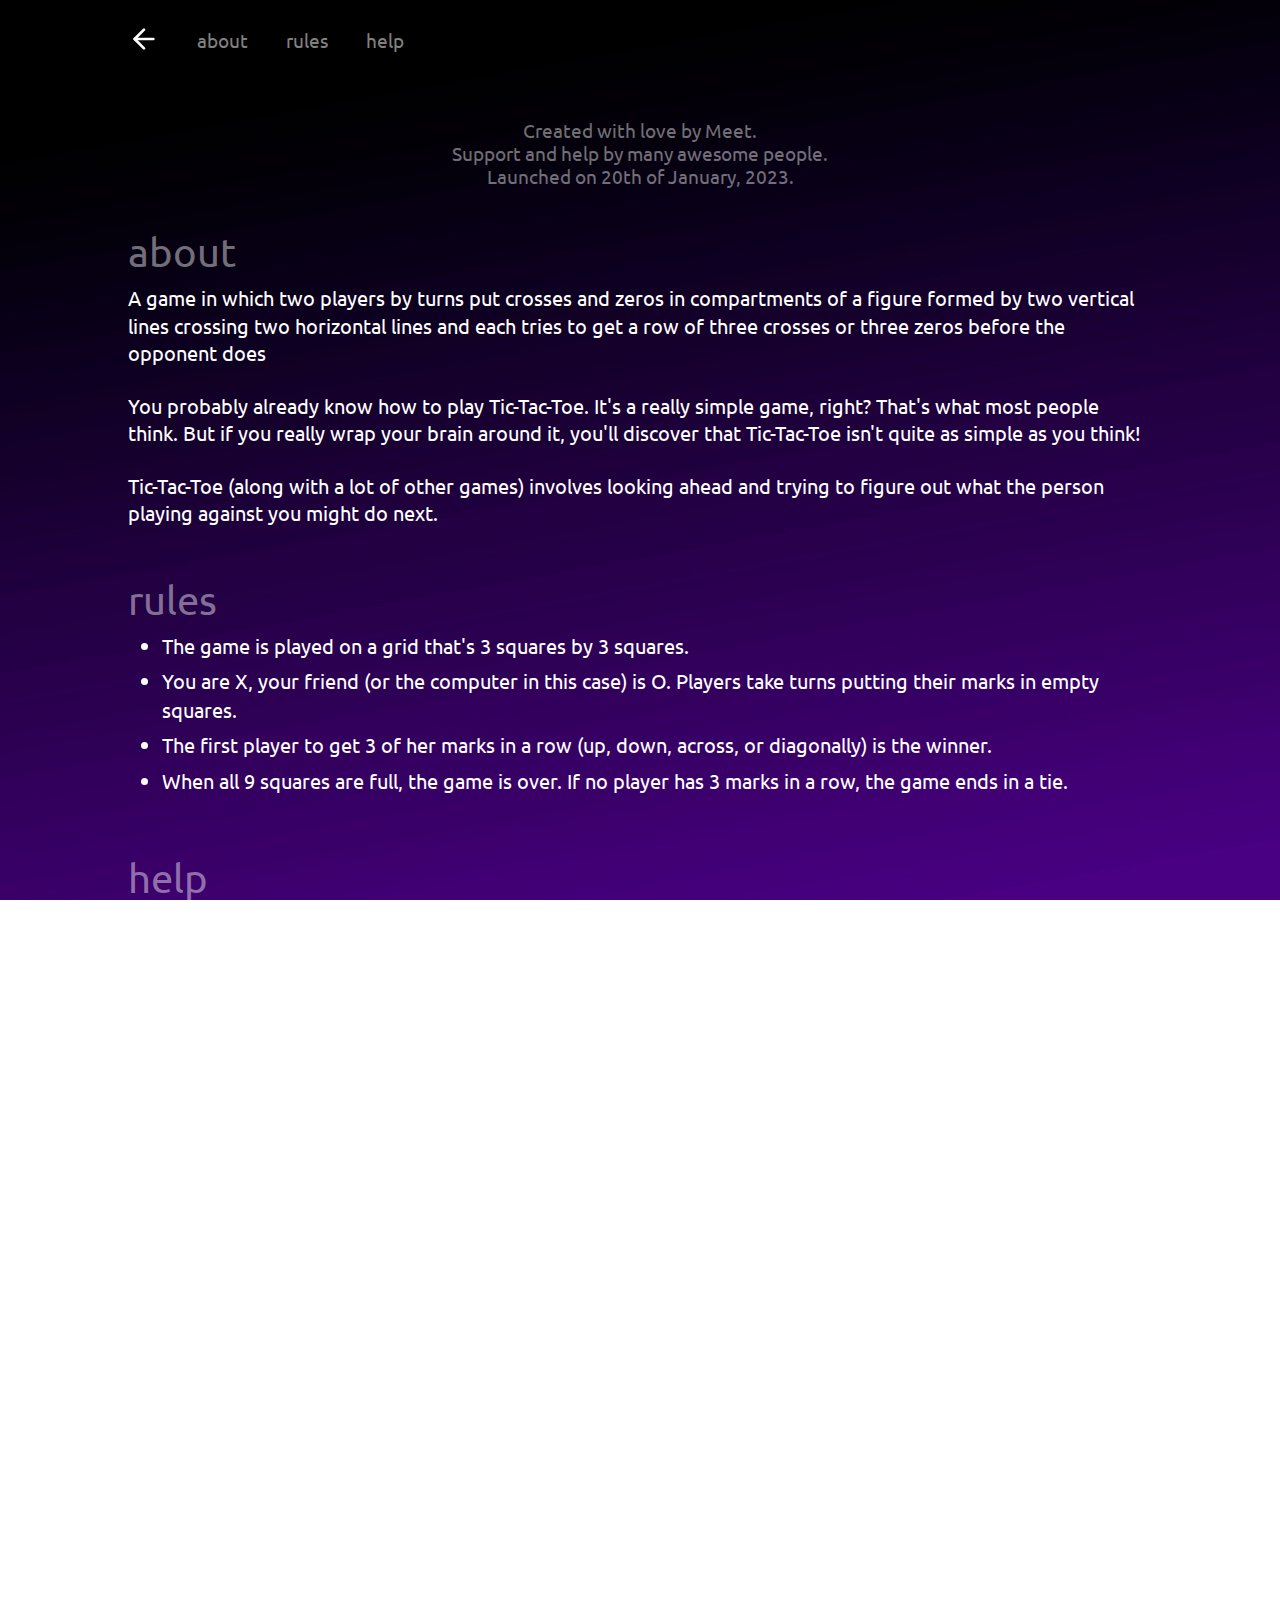
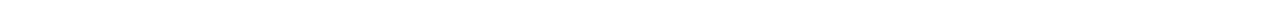
==== pages/help.html @ 665ac69a "initial commit" ====
<!DOCTYPE html>
<html lang="en">

<head>
    <meta charset="UTF-8">
    <meta http-equiv="X-UA-Compatible" content="IE=edge">
    <meta name="viewport" content="width=device-width, initial-scale=1.0">
    <title>help</title>
    <link rel="icon" type="image/x-icon" href="/images/help-favicon.ico">

    <!-- Google Fonts -->
    <link href="https://fonts.googleapis.com/css2?family=Montserrat:wght@400;700&family=Ubuntu&display=swap"
        rel="stylesheet">

    <link rel="stylesheet" href="/styles/help.css">
</head>

<body>
    <div id="centerContent">

        <div id="nav-bar">
            <a href="/index.html"><svg xmlns="http://www.w3.org/2000/svg" width="32" height="32" viewBox="0 0 24 24"
                fill="none" stroke="white" stroke-width="2" stroke-linecap="round" stroke-linejoin="round"
                class="feather feather-arrow-left left-arrow">
                <line x1="19" y1="12" x2="5" y2="12"></line>
                <polyline points="12 19 5 12 12 5"></polyline>
            </svg></a>

           <div id="nav-items">
                <a href="#about">about</a>
                <a href="#ruleOfT3">rules</a>
                <a href="#help">help</a>
           </div>
        </div>

        

        <div id="container">
            <div id="intro">
                <p class="created">Created with love by Meet.</p>
                <p class="created">Support and help by many awesome people.</p>
                <p class="created">Launched on 20th of January, 2023.</p>
                <!-- <div id="visitor-counter">
                    <p>total visitor</p>
                    <span>99</span>
                </div> -->
            </div>
            <div id="about">
                <div class="title">about</div>
                <p class="para">A game in which two players by turns put crosses and zeros in compartments of a figure
                    formed by two vertical lines crossing two horizontal lines and each tries to get a row of three
                    crosses or three zeros before the opponent does</p>

                <p class="para">You probably already know how to play Tic-Tac-Toe. It's a really simple game, right?
                    That's what most people think. But if you really wrap your brain around it, you'll discover that
                    Tic-Tac-Toe isn't quite as simple as you think!</p>

                <p class="para">Tic-Tac-Toe (along with a lot of other games) involves looking ahead and trying to
                    figure out what the person playing against you might do next.</p>
            </div>

            <div id="ruleOfT3">
                <div class="title">rules</div>
                <ul>
                    <li>The game is played on a grid that's 3 squares by 3 squares.</li>
                    <li>You are X, your friend (or the computer in this case) is O. Players take turns putting their
                        marks in empty squares.</li>
                    <li>The first player to get 3 of her marks in a row (up, down, across, or diagonally) is the winner.
                    </li>
                    <li>When all 9 squares are full, the game is over. If no player has 3 marks in a row, the game ends
                        in a tie.</li>
                </ul>

            </div>

            <div id="help">
                <div class="title">help</div>

                <p class="para">If you know what you are doing, you can't lose at Tic-Tac-Toe. If your opponent knows what they are doing, you can't win at Tic-Tac-Toe. The game is a zero sum game. If both players are playing with an optimal strategy, every game will end in a tie.</p>

                <span class="sub-title">Strategy</span>

                <p class="para">A player can play a perfect game of tic-tac-toe (to win or at least draw) if, each time it is their turn to play, they choose the first available move from the following list, as used in Newell and Simon's 1972 tic-tac-toe program.</p>

                <ol type="1">
                    <li>Win: If the player has two in a row, they can place a third to get three in a row.</li>
                    <li>Block: If the opponent has two in a row, the player must play the third themselves to block the opponent.</li>
                    <li>Fork: Cause a scenario where the player has two ways to win (two non-blocked lines of 2).</li>
                    <li>Blocking an opponent's fork: If there is only one possible fork for the opponent, the player should block it. Otherwise, the player should block all forks in any way that simultaneously allows them to make two in a row. Otherwise, the player should make a two in a row to force the opponent into defending, as long as it does not result in them producing a fork. For example, if "X" has two opposite corners and "O" has the center, "O" must not play a corner move to win. (Playing a corner move in this scenario produces a fork for "X" to win.)</li>
                    <li>Center: A player marks the center. (If it is the first move of the game, playing a corner move gives the second player more opportunities to make a mistake and may therefore be the better choice; however, it makes no difference between perfect players.)</li>
                    <li>Opposite corner: If the opponent is in the corner, the player plays the opposite corner.</li>
                    <li>Empty corner: The player plays in a corner square.</li>
                    <li>Empty side: The player plays in a middle square on any of the four sides.</li>
                </ol>
            </div>
        </div>


    </div>
</body>

</html>
---- styles/help.css ----
* {
    margin: 0;
    padding: 0;
    box-sizing: border-box;
}

html {
    scroll-behavior: smooth;
}

body {
    background-image: url("/images/background_img.png");
    background-size: cover;
    height: 100vh;
    background-repeat: no-repeat;
    margin-left: 10%;
    margin-right: 10%;
    font-family: 'Ubuntu', sans-serif;
    background-attachment: fixed;
}

.left-arrow {
    position: absolute;
    top: 23px; 
}

#nav-bar {
    width: auto;
    height: 50px;
    margin-top: 14px;
}

#nav-bar #nav-items {
    position: relative;
    top: 14px;
    left: 52px;
    overflow: hidden;
}

#nav-bar #nav-items a {
    text-decoration: none;
    padding: 11px 17px;
    font-size: 1.2rem;
    text-align: center;
    color: gray;
}

#nav-bar #nav-items a:hover {
    color: white;
    cursor: pointer;
}

#container {
    height: 1500px;
    width: auto;
    padding-top: 15px;
    position: relative;
    top: 40px;
    border-radius: 8px;
}

#intro {
    width: auto;
    height: auto;
    color: #ffffff70;
    text-align: center;
}

.created {
    font-size: 1.2rem;
    line-height: 1.2;
}

#about, #ruleOfT3, #help{
    width: auto;
    height: auto;
    position: relative;
    top: 48px;
    color: #ffffff70;
    
}

.title {
    font-size: 2.5rem;
    line-height: 2rem;
    margin: 0 0 1rem;
}

.para {
    font-size: 1.23rem;
    color: white;
    margin-bottom: 25px;
    line-height: 1.4;
}

#ruleOfT3 {
    top: 80px;
}

#ruleOfT3 ul li, #help ol li{
    position: relative;
    left: 34px;
    font-size: 1.27rem;
    color: white;
    line-height: 1.4;
    margin-bottom: 7px;
    padding-right: 33px;
}

#help {
    top: 140px;
}

.sub-title {
    font-size: 1.7rem;
    margin: 0 0 1rem;
}

::-webkit-scrollbar {
    width: 0.8rem;
}

::-webkit-scrollbar-track {
    background-color: black;
}

::-webkit-scrollbar-thumb {
    background-color: #511af978;
    border-radius: 1rem;
    border: 0.5rem solid transparent;
}
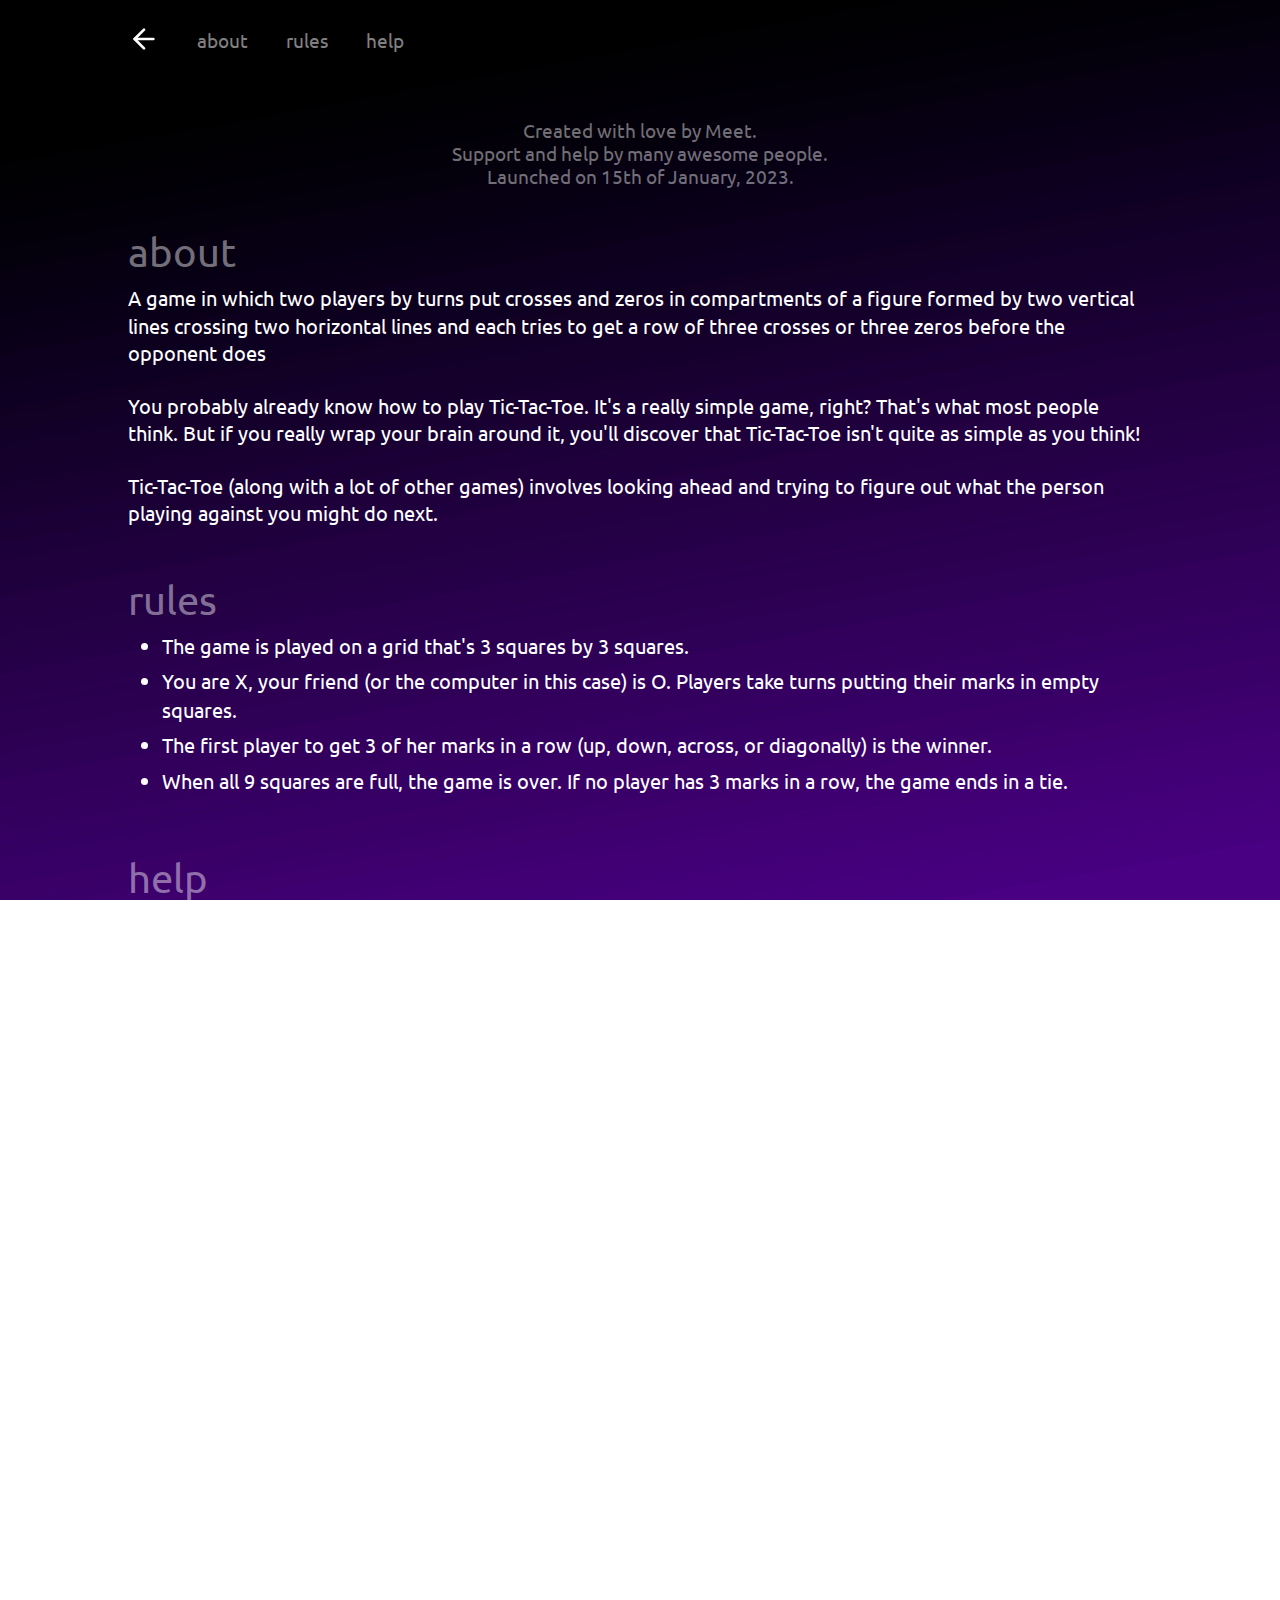
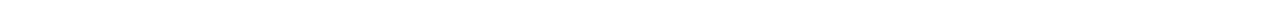
==== commit 6f8c45ff: "launched date change" ====
--- a/pages/help.html
+++ b/pages/help.html
@@ -39,7 +39,7 @@
             <div id="intro">
                 <p class="created">Created with love by Meet.</p>
                 <p class="created">Support and help by many awesome people.</p>
-                <p class="created">Launched on 20th of January, 2023.</p>
+                <p class="created">Launched on 15th of January, 2023.</p>
                 <!-- <div id="visitor-counter">
                     <p>total visitor</p>
                     <span>99</span>
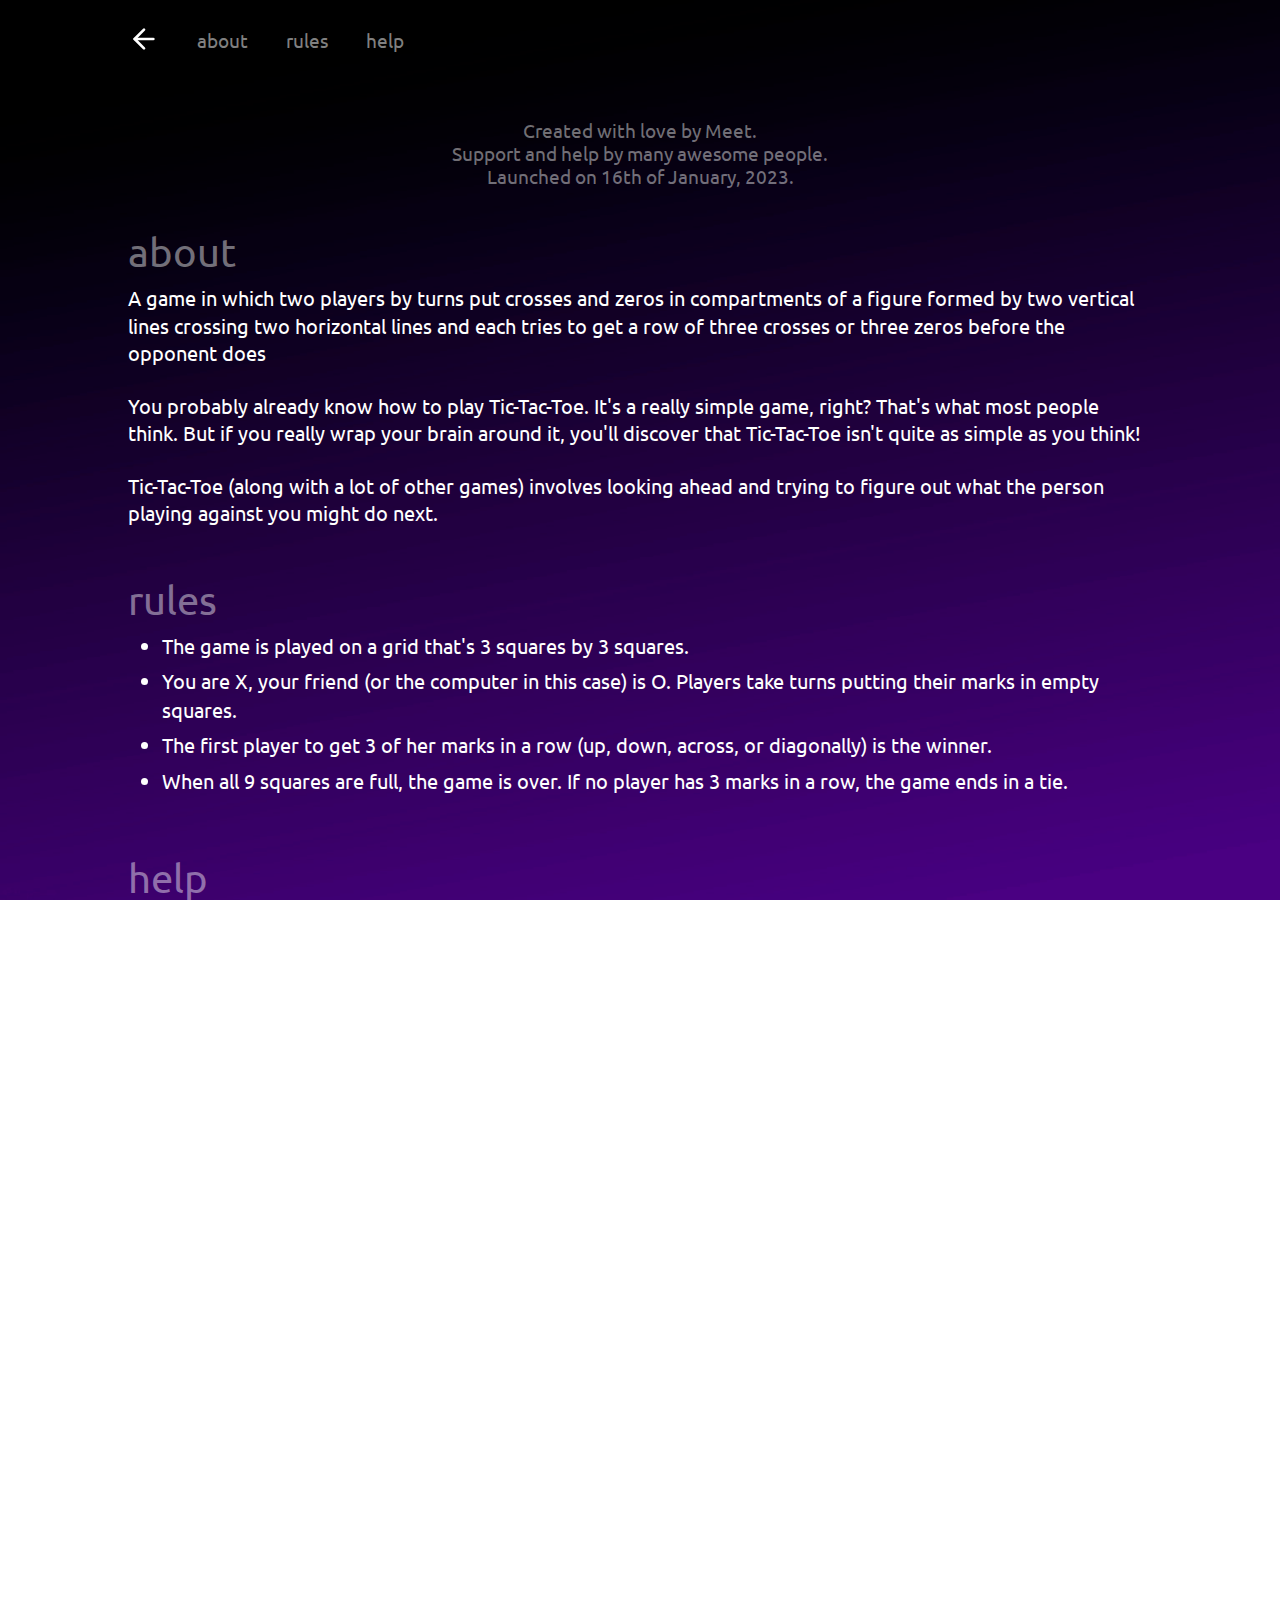
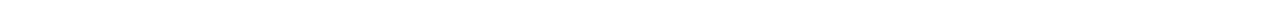
==== commit ae533704: "launching date change" ====
--- a/pages/help.html
+++ b/pages/help.html
@@ -39,7 +39,7 @@
             <div id="intro">
                 <p class="created">Created with love by Meet.</p>
                 <p class="created">Support and help by many awesome people.</p>
-                <p class="created">Launched on 15th of January, 2023.</p>
+                <p class="created">Launched on 16th of January, 2023.</p>
                 <!-- <div id="visitor-counter">
                     <p>total visitor</p>
                     <span>99</span>
